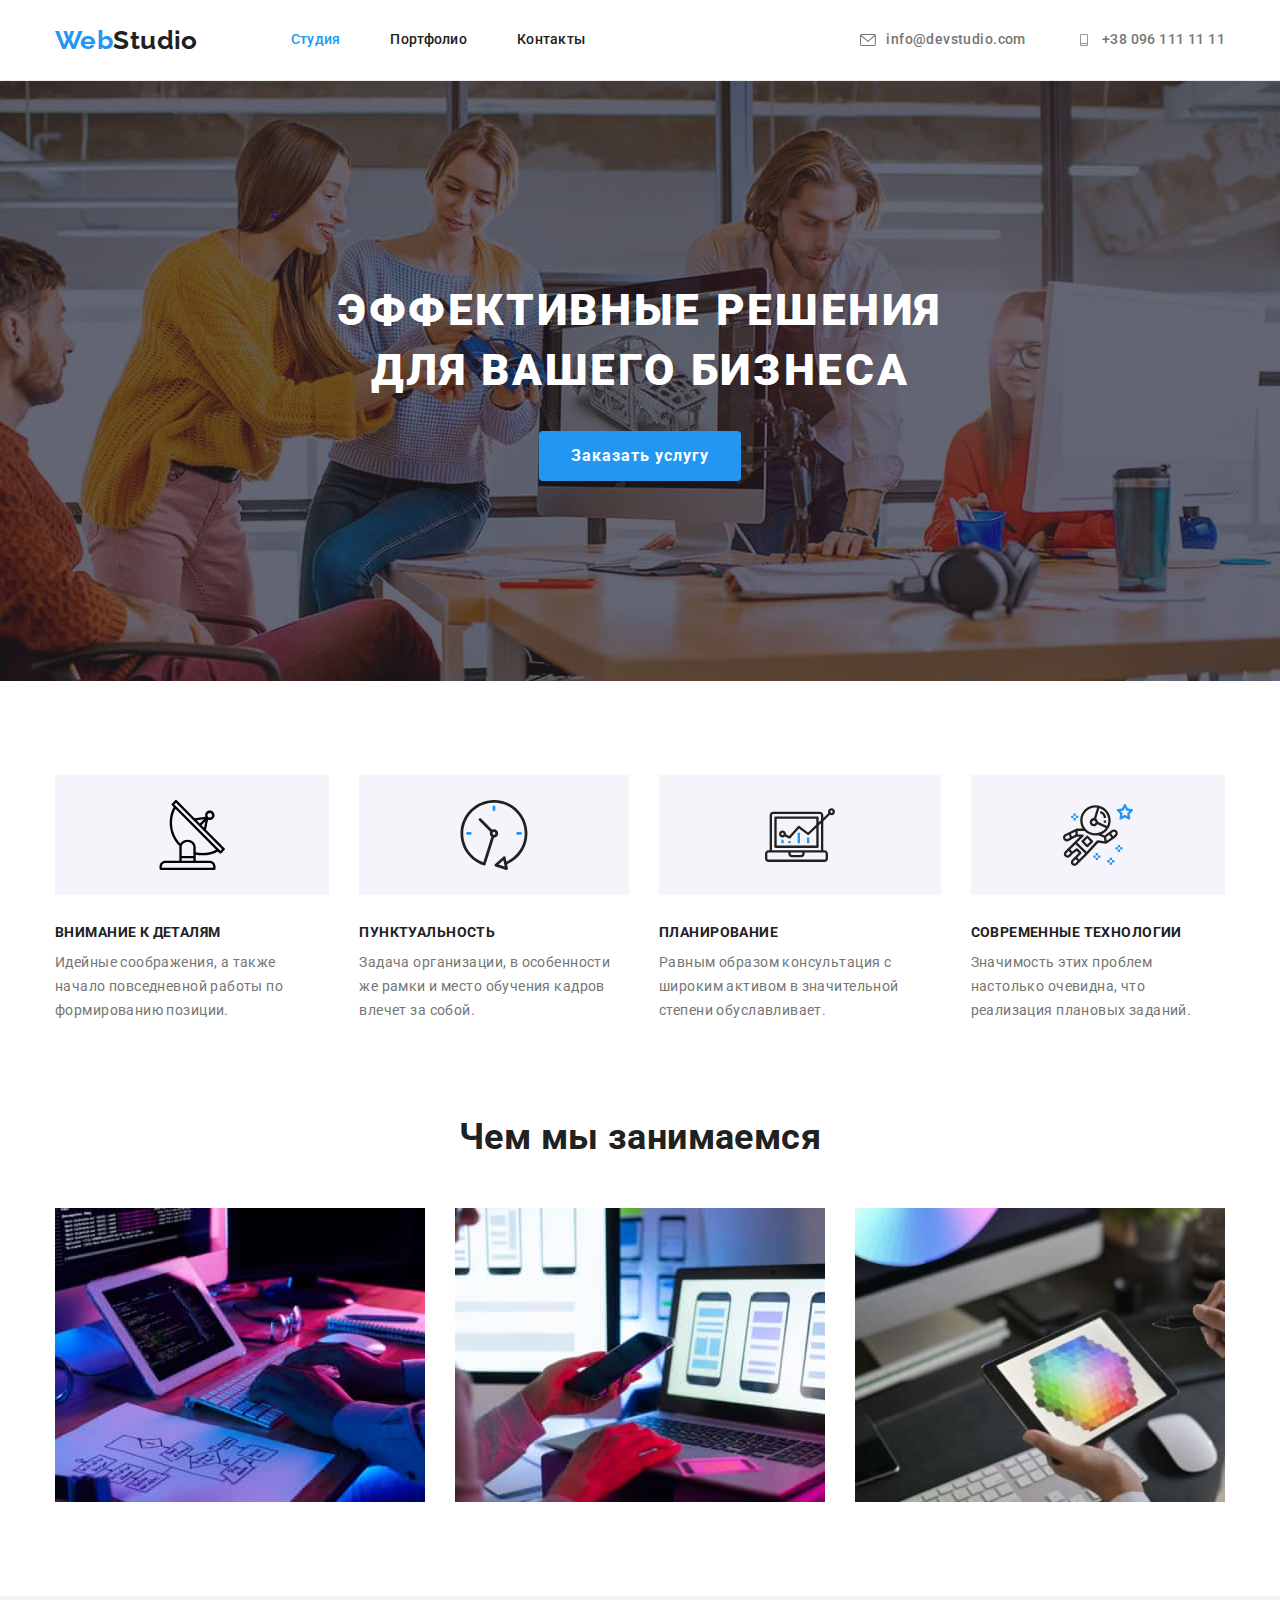
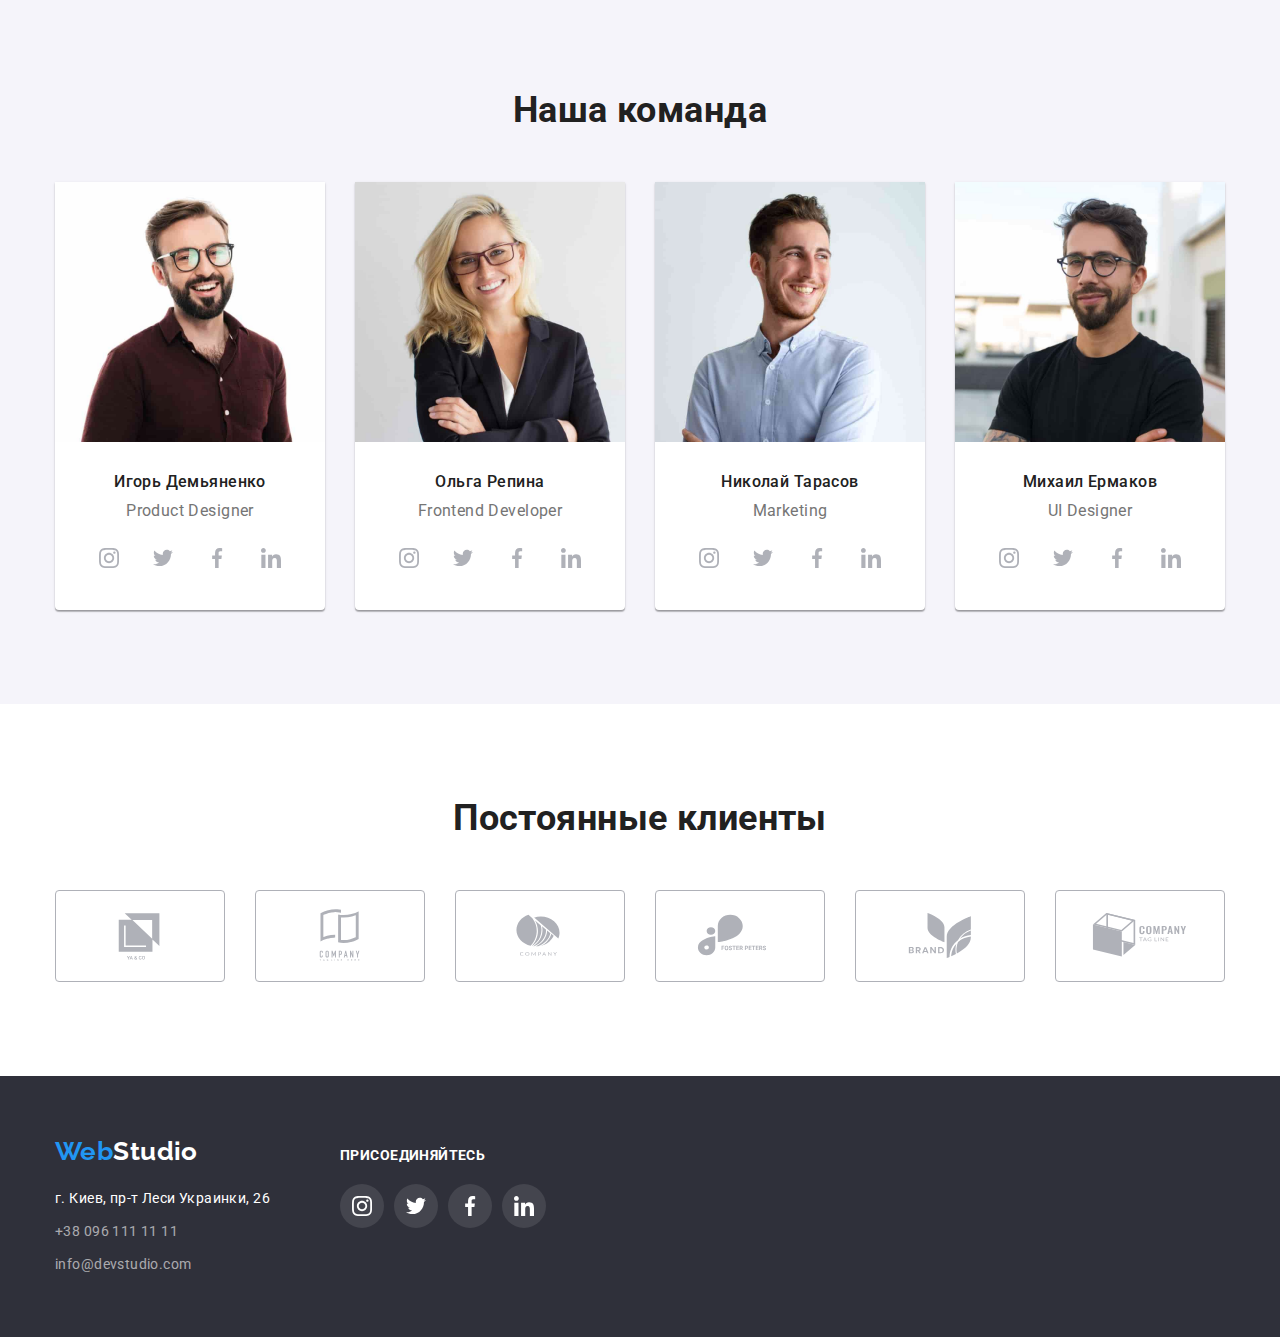
==== index.html @ 15de2b17 "added HM4" ====
<!DOCTYPE html>
<html lang="ru">

<head>
  <meta charset="UTF-8" />
  <meta http-equiv="X-UA-Compatible" content="IE=edge" />
  <meta name="viewport" content="width=device-width, initial-scale=1.0" />
  <title>Web Studio</title>
  <link rel="preconnect" href="https://fonts.googleapis.com" />
  <link rel="preconnect" href="https://fonts.gstatic.com" crossorigin />
  <link href="https://fonts.googleapis.com/css2?family=Raleway:wght@700&family=Roboto:wght@400;500;700;900&display=swap"
    rel="stylesheet" />
  <link rel="stylesheet"
    href="https://cdnjs.cloudflare.com/ajax/libs/modern-normalize/1.1.0/modern-normalize.min.css" />
  <link rel="stylesheet" href="./css/styles.css" />
</head>

<body>
  <!-- Navigation -->
  <header>
    <div class="container main-nav">
      <nav class="header-nav">
        <a href="./index.html" class="logo"> <span class="textweb">Web</span>Studio</a>
        <ul class="list">
          <li class="item"><a href="./index.html" class="nav-link current">Студия</a></li>
          <li class="item"><a href="./portfolio.html" class="nav-link">Портфолио</a></li>
          <li class="item"><a href="#" class="nav-link">Контакты</a></li>
        </ul>
      </nav>
      <ul class="list contacts">
        <li class="item">
          <a href="mailto:info@devstudio.com" class="contacts-header"><svg class="icon-contacts" width="16px"
              height="12px">
              <use href="./images/sprite.svg#icon-envelope"></use>
            </svg>info@devstudio.com</a>
        </li>
        <li class="item">
          <a href="tel:+380961111111" class="contacts-header"><svg class="icon-contacts" width="16px" height="12px">
              <use href="./images/sprite.svg#icon-telephone"></use>
            </svg>+38 096 111 11 11</a>
        </li>
      </ul>
    </div>
  </header>
  <main>
    <!-- Hero  -->
    <section class="hero">
      <h1 class="title">Эффективные решения для вашего бизнеса</h1>
      <button type="button">Заказать услугу</button>
    </section>

    <!--Features -->
    <section class="section features">
      <div class="container">
        <h2 class="s-title visually-hidden">Особенности</h2>
        <ul class="list">
          <li class="item icon-detail">
            <div class="pic">
              <svg class="pic-item" width="70px" height="70px">
                <use href="./images/sprite.svg#icon-details"></use>
              </svg>
            </div>
            <h3 class="title">Внимание к деталям</h3>
            <p>
              Идейные соображения, а также начало повседневной работы по формированию позиции.
            </p>
          </li>
          <li class="item icon-clock">
            <div class="pic">
              <svg class="pic-item" width="70px" height="70px">
                <use href="./images/sprite.svg#icon-clock"></use>
              </svg>
            </div>
            <h3 class="title">Пунктуальность</h3>
            <p>
              Задача организации, в особенности же рамки и место обучения кадров влечет за собой.
            </p>
          </li>
          <li class="item icon-plan">
            <div class="pic">
              <svg class="pic-item" width="70px" height="70px">
                <use href="./images/sprite.svg#icon-plan"></use>
              </svg>
            </div>
            <h3 class="title">Планирование</h3>
            <p>
              Равным образом консультация с широким активом в значительной степени обуславливает.
            </p>
          </li>
          <li class="item icon-techo">
            <div class="pic">
              <svg class="pic-item" width="70px" height="70px">
                <use href="./images/sprite.svg#icon-tehno"></use>
              </svg>
            </div>
            <h3 class="title">Современные технологии</h3>
            <p>Значимость этих проблем настолько очевидна, что реализация плановых заданий.</p>
          </li>
        </ul>
      </div>
    </section>

    <!-- What we Do -->
    <section class="section works">
      <div class="container">
        <h2 class="title">Чем мы занимаемся</h2>
        <ul class="list">
          <li class="item">
            <img src="./images/img.jpg" alt="розробка сайтів" width="370" />
          </li>
          <li class="item">
            <img src="./images/img2.jpg" alt="розробка мобільних додатків" width="370" />
          </li>
          <li class="item">
            <img src="./images/img3.jpg" alt="дизайн лого" width="370" />
          </li>
        </ul>
      </div>
    </section>

    <!-- Team -->
    <section class="section team">
      <div class="container">
        <h2 class="title">Наша команда</h2>
        <ul class="list">
          <li class="item">
            <img src="./images/igor.jpg" alt="Игорь Демьяненко" width="270" />
            <div class="card-desc">
              <h3 class="name">Игорь Демьяненко</h3>
              <p class="job">Product Designer</p>
              <ul class="list">
                <li class="item-social">
                  <a class="social-item-a" href="">
                    <svg class="icon-social-card">
                      <use href="./images/sprite.svg#icon-instagram"></use>
                    </svg></a>
                </li>
                <li class="item-social">
                  <a class="social-item-a" href="">
                    <svg class="icon-social-card" >
                      <use href="./images/sprite.svg#icon-twitter"></use>
                    </svg>
                  </a>
                </li>
                <li class="item-social">
                  <a class="social-item-a" href="">
                    <svg class="icon-social-card" >
                      <use href="./images/sprite.svg#icon-facebook"></use>
                    </svg>
                  </a>
                </li>
                <li class="item-social">
                  <a class="social-item-a" href="">
                    <svg class="icon-social-card" >
                      <use href="./images/sprite.svg#icon-linkedin"></use>
                    </svg>
                  </a>
                </li>
              </ul>
            </div>
          </li>
          <li class="item">
            <img src="./images/olga.jpg" alt="Ольга Репина" width="270" />
            <div class="card-desc">
              <h3 class="name">Ольга Репина</h3>
              <p class="job">Frontend Developer</p>
              <ul class="list">
                <li class="item-social">
                  <a class="social-item-a" href="">
                    <svg class="icon-social-card" >
                      <use href="./images/sprite.svg#icon-instagram"></use>
                    </svg> </a>
                </li>
                <li class="item-social">
                  <a class="social-item-a" href="">
                    <svg class="icon-social-card">
                      <use href="./images/sprite.svg#icon-twitter"></use>
                    </svg>
                  </a>
                </li>
                <li class="item-social">
                  <a class="social-item-a" href="">
                    <svg class="icon-social-card">
                      <use href="./images/sprite.svg#icon-facebook"></use>
                    </svg>
                  </a>
                </li>
                <li class="item-social">
                  <a class="social-item-a" href="">
                    <svg class="icon-social-card">
                      <use href="./images/sprite.svg#icon-linkedin"></use>
                    </svg>
                  </a>
                </li></ul></div></li>
          <li class="item"><img src="./images/niko.jpg" alt="Николай Тарасов" width="270" />
                        <div class="card-desc">
                          <h3 class="name">Николай Тарасов</h3>
                          <p class="job">Marketing</p>
                          <ul class="list">
                            <li class="item-social">
                              <a class="social-item-a" href="">
                                <svg class="icon-social-card">
                                  <use href="./images/sprite.svg#icon-instagram"></use>
                                </svg> </a>
                            </li>
                            <li class="item-social">
                              <a class="social-item-a" href="">
                                <svg class="icon-social-card" >
                                  <use href="./images/sprite.svg#icon-twitter"></use>
                                </svg>
                              </a>
                            </li>
                            <li class="item-social">
                              <a class="social-item-a" href="">
                                <svg class="icon-social-card" >
                                  <use href="./images/sprite.svg#icon-facebook"></use>
                                </svg>
                              </a>
                            </li>
                            <li class="item-social">
                              <a class="social-item-a" href="">
                                <svg class="icon-social-card">
                                  <use href="./images/sprite.svg#icon-linkedin"></use>
                                </svg>
                              </a>
                            </li>
                          </ul>
                        </div>
                </li>
                <li class="item">
                  <img src="./images/miho.jpg" alt="Михаил Ермаков" width="270" />
                  <div class="card-desc">
                    <h3 class="name">Михаил Ермаков</h3>
                    <p class="job">UI Designer</p>
                    <ul class="list">
                      <li class="item-social">
                        <a class="social-item-a" href="">
                          <svg class="icon-social-card">
                            <use href="./images/sprite.svg#icon-instagram"></use>
                          </svg> </a>
                      </li>
                      <li class="item-social">
                        <a class="social-item-a" href="">
                          <svg class="icon-social-card">
                            <use href="./images/sprite.svg#icon-twitter"></use>
                          </svg>
                        </a>
                      </li>
                      <li class="item-social">
                        <a class="social-item-a" href="">
                          <svg class="icon-social-card">
                            <use href="./images/sprite.svg#icon-facebook"></use>
                          </svg>
                        </a>
                      </li>
                      <li class="item-social">
                        <a class="social-item-a" href="">
                          <svg class="icon-social-card">
                            <use href="./images/sprite.svg#icon-linkedin"></use>
                          </svg>
                        </a>
                      </li>
                    </ul>
                  </div>
                </li>
              </ul>
            </div>
    </section>

    <!-- Our clients -->
    <section class="section clients">
      <div class="container">
        <h2 class="title">Постоянные клиенты</h2>
        <ul class="list">
          <li class="item">
            <a href="#" class="item-company"><svg class="logo-company" width="106px" height="60px">
                <use href="./images/sprite.svg#icon-yago"></use>
              </svg></a>
          </li>
          <li class="item">
            <a href="#" class="item-company"><svg class="logo-company" width="106px" height="60px">
                <use href="./images/sprite.svg#icon-company"></use>
              </svg></a>
          </li>
          <li class="item">
            <a href="#" class="item-company"><svg class="logo-company" width="106px" height="60px">
                <use href="./images/sprite.svg#icon-comp"></use>
              </svg></a>
          </li>
          <li class="item">
            <a href="#" class="item-company"><svg class="logo-company" width="106px" height="60px">
                <use href="./images/sprite.svg#icon-fosterpeters"></use>
              </svg></a>
          </li>
          <li class="item">
            <a href="#" class="item-company"><svg class="logo-company" width="106px" height="60px">
                <use href="./images/sprite.svg#icon-brand"></use>
              </svg></a>
          </li>
          <li class="item">
            <a href="#" class="item-company"><svg class="logo-company" width="106px" height="60px">
                <use href="./images/sprite.svg#icon-tegline"></use>
              </svg></a>
          </li>
        </ul>
      </div>
    </section>
  </main>
  <!-- футер -->
  <footer class="foot">
    <div class="container footer">
    <div class="foot-addres">
      <a href="./index.html" class="logo-foot"><span class="textweb">Web</span><span
          class="textstudio">Studio</span></a>
      <address>
        <ul class="list adressa">
          <li class="item">
            <a href="https://goo.gl/maps/2j7XMANTH2oE4sQw6" target="_blank" rel="noopener noreferrer"
              class="link adress">г. Киев, пр-т Леси Украинки, 26</a>
          </li>
          <li class="item">
            <a href="tel:+380961111111" class="link contact">+38 096 111 11 11</a>
          </li>
          <li class="item">
            <a href="mailto:info@devstudio.com" class="link contact">info@devstudio.com</a>
          </li>
        </ul>
      </address>
      </div>
      <div>
  <h3 class="title">присоединяйтесь</h3>
<ul class="list footer-social">
  <li class="item">
    <a href="" class="item-icon-a">
      <svg class="icon" width="20px" height="20px">
        <use href="./images/sprite.svg#icon-instagram"></use>
      </svg>
    </a>
  </li>
  <li class="item">
    <a href="" class="item-icon-a">
      <svg class="icon" width="20px" height="20px">
        <use href="./images/sprite.svg#icon-twitter"></use>
      </svg>
    </a>
  </li>
  <li class="item">
    <a href="" class="item-icon-a">
      <svg class="icon" width="20px" height="20px">
        <use href="./images/sprite.svg#icon-facebook"></use>
      </svg>
    </a>
  </li>
  <li class="item">
    <a href="" class="item-icon-a">
      <svg class="icon" width="20px" height="20px">
        <use href="./images/sprite.svg#icon-linkedin"></use>
      </svg>
    </a>
  </li>
</ul>
</div>
    </div>
  </footer>
</body>

</html>
---- css/styles.css ----
/* colors for project */
:root {
  --main-text-color: #212121;
  --secondary-text-color: #757575;
  --main-color-project: #ffffff;
  --secondary-color-project: #2196f3;
  --background-second-color: #2f303a;
  --section-background-color: #f5f4fa;
  --clients-color: #afb1b8;
}

h1,
h2,
h3,
h4,
p,
ul {
  padding: 0;
  margin: 0;
}

/* tag body */

body {
  background-color: var(--main-color-project);

  color: var(--main-text-color);
  font-family: Roboto, sans-serif;
  font-size: 14px;
  line-height: 1.71;
  letter-spacing: 0.03em;
}

.container {
  margin: 0 auto;
  /* outline: 2px solid tomato; */
  width: 1200px;
  padding-left: 15px;
  padding-right: 15px;
}

/* For document */

.list {
  list-style: none;
}

.section {
  padding: 94px 0;
}

.features .title,
.team .name {
  margin-bottom: 10px;
}

/* CSS Header */
/* webstudio */
header {
  border-bottom: 1px solid rgba(236, 236, 236, 1);
}

.main-nav {
  display: flex;
  align-items: center;
}
.logo {
  display: block;
  color: var(--main-text-color);
  text-decoration: none;
  font-family: 'Raleway', sans-serif;
  font-weight: 700;
  font-size: 26px;
  line-height: 1.19;
}
.textweb {
  color: var(--secondary-color-project);
}

/* Navigation header */
.header-nav {
  display: flex;
  align-items: center;
}

.logo {
  margin-right: 93px;
}

.header-nav .list {
  font-weight: 500;
  line-height: 1.14;
  letter-spacing: 0.02em;

  display: flex;
}
.header-nav .item + .item {
  margin-left: 50px;
}

.nav-link {
  color: var(--main-text-color);

  text-decoration: none;

  display: block;
  padding: 32px 0px;
}

.nav-link:hover,
.nav-link:focus {
  color: var(--secondary-color-project);
}

.list .nav-link.current {
  color: var(--secondary-color-project);
}

.contacts {
  margin-left: auto;
  display: flex;
}

.contacts .item + .item {
  margin-left: 50px;
}

.contacts-header {
  display: flex;
  justify-content: center;
  align-items: center;
  fill: var(--secondary-text-color);
  color: var(--secondary-text-color);
  text-decoration: none;
  font-weight: 500;
}
.contacts-header:focus,
.contacts-header:hover {
  color: var(--secondary-color-project);
}

.icon-contacts {
  fill: currentColor;
  margin-right: 10px;
}

.icon-contacts:focus,
.icon-contacts:hover {
  fill: var(--secondary-color-project);
}

/* CSS main HTML */

/* Hero */
.hero {
  padding: 200px 0;
  background-color: var(--background-second-color);
  text-align: center;
  background-image: linear-gradient(to right, rgba(47, 48, 58, 0.4), rgba(47, 48, 58, 0.4)),
    url(../images/backgroundhero.jpg);
  background-repeat: no-repeat;
  background-size: cover;
  max-width: 1600px;
  height: 600px;
  background-position: center;
  margin: auto;
}

.hero .title {
  color: var(--main-color-project);
  font-weight: 900;
  font-size: 44px;
  line-height: 1.36;
  margin: 0 auto;
  letter-spacing: 0.06em;
  text-transform: uppercase;
  width: 696px;
}

.hero button {
  display: inline-block;
  color: var(--main-color-project);
  background-color: var(--secondary-color-project);
  cursor: pointer;
  font-family: Roboto, sans-serif;
  font-size: 16px;
  font-weight: 700;
  line-height: 1.88;
  letter-spacing: 0.06em;
  vertical-align: middle;
  border-radius: 4px;
  border-color: transparent;
  padding: 10px 32px;
  min-width: 200px;
  border: 0px;
  margin-top: 30px;
}

.hero button:hover,
.hero button:focus {
  color: var(--main-color-project);
  background-color: #188ce8;
  box-shadow: 0px 4px 4px rgba(0, 0, 0, 0.15);
}

/* features */

.visually-hidden {
  position: absolute;
  width: 1px;
  height: 1px;
  margin: -1px;
  border: 0;
  padding: 0;

  white-space: nowrap;
  clip-path: inset(100%);
  clip: rect(0 0 0 0);
  overflow: hidden;
}

.features .list {
  display: flex;
  line-height: 1.71;
  color: var(--secondary-text-color);
}

.features .item + .item {
  margin-left: 30px;
}

.features .title {
  font-weight: 700;
  font-size: 14px;
  text-transform: uppercase;
  line-height: 1.14;
  color: var(--main-text-color);
}

.pic { 
  height: 120px;
  display: flex;
  justify-content: center;
  align-items: center;
  background-color: var(--section-background-color);
  margin-bottom: 30px;
}

/* what we do  */

.works {
  padding-top: 0;
}

.works .list {
  display: flex;
}

.works .item + .item {
  margin-left: 30px;
}

.works .title,
.team .title,
.clients .title {
  margin-bottom: 50px;
  font-weight: 700;
  font-size: 36px;
  line-height: 1.16;
  text-align: center;
}

/* Team  */

.team {
  background-color: var(--section-background-color);
}

.team .item {
  box-shadow: 0px 1px 3px rgba(0, 0, 0, 0.12), 0px 1px 1px rgba(0, 0, 0, 0.14),
    0px 2px 1px rgba(0, 0, 0, 0.2);
  border-radius: 0px 0px 4px 4px;
  background-color: var(--main-color-project);
}
.card-desc {
  padding: 30px 0;
  text-align: center;
}

.team .list {
  display: flex;
  justify-content: center;
}

.team .item + .item {
  margin-left: 30px;
}

.team .name {
  font-weight: 500;
  font-size: 16px;
  line-height: 1.19;
}
.team .job {
  margin-bottom: 16px;
  font-size: 16px;
  line-height: 1.19;
  color: var(--secondary-text-color);
}

.list .item-social + .item-social {
  margin-left: 10px;
}

.item-social {
}
.social-item-a {
  padding: 0;
  justify-content: center;
  align-items: center;
  display: flex;
  width: 44px;
  height: 44px;
  background-color: var(--main-color-project);
  color: var(--clients-color);
  border-radius: 50%;
}

.social-item-a:focus,
.social-item-a:hover {
  background-color: var(--secondary-color-project);
  color: var(--main-color-project);
}

.icon-social-card {
  width: 20px;
  height: 20px;
  fill: currentColor;
}

.icon-social-card:focus,
.icon-social-card:hover {
  fill: var(--main-color-project);
}

/* our clients */

.clients .list {
  display: flex;
  justify-content: center;
}

.clients .item + .item {
  margin-left: 30px;
}

.item-company {
  justify-content: center;
  align-items: center;
  width: 170px;
  height: 92px;
  display: flex;
  cursor: pointer;
  color: var(--clients-color);
  border: 1px solid var(--clients-color);
  border-radius: 4px;
}

.logo-company {
  fill: currentColor;
}

.item-company:focus,
.item-company:hover {
  border-color: var(--secondary-color-project);
  color: var(--secondary-color-project);
}

.logo-company:focus,
.logo-company:hover {
  fill: var(--secondary-color-project);
}

/* CSS footer */

.footer {
  display: flex;
  align-items: baseline;
}

.foot-addres {
  margin-right: 70px;
}

.logo-foot {
  display: block;
  margin-bottom: 20px;
  color: var(--main-text-color);
  text-decoration: none;
  font-family: 'Raleway', sans-serif;
  font-weight: 700;
  font-size: 26px;
  line-height: 1.19;
}

.foot {
  padding: 60px 0;
  background-color: var(--background-second-color);
}

.foot address {
  font-style: normal;
}
.textstudio {
  color: var(--main-color-project);
}
.foot .link {
  font-size: 14px;
  line-height: 1.71;
  letter-spacing: 0.03em;
  color: rgba(255, 255, 255, 0.6);
  text-decoration: none;
}

.foot .contact:hover,
.foot .contact:focus {
  color: var(--secondary-color-project);
}

.foot .adress {
  color: var(--main-color-project);
  display: inline-block;
  text-align: center;
}

.list.adressa .item + .item {
  margin-top: 9px;
}

.foot .title {
  margin-bottom: 20px;
  font-weight: 700;
  font-size: 14px;
  text-transform: uppercase;
  line-height: 1.14;
  color: var(--main-color-project);
}

.footer-social .item + .item {
  margin-left: 10px;
}

.item-icon-a {
  padding: 0;
  justify-content: center;
  align-items: center;
  display: flex;
  width: 44px;
  height: 44px;
  background-color: rgba(255, 255, 255, 0.1);
  color: var(--main-color-project);
  border-radius: 50%;
}

.foot .icon {
  fill: currentColor;
}

.footer-social {
  display: inline-flex;
}

.socials {
  padding: 0;
  margin: auto;
  display: flex;
  justify-content: center;
  align-items: center;
}

.footer-social .item-icon {
  width: 44px;
  height: 44px;
}

.item-icon-a:focus,
.item-icon-a:hover {
  background-color: var(--secondary-color-project);
  color: var(--main-color-project);
}

/* CSS main Portfolio */

.list-button {
  display: flex;
  list-style: none;
  justify-content: center;
  margin-bottom: 50px;
}
.list-button .item + .item {
  margin-left: 8px;
}
.list-button button {
  border: 0px;
  font-family: Roboto, sans-serif;
  font-size: 16px;
  font-weight: 500;
  line-height: 1.62;
  letter-spacing: 0.03em;
  cursor: pointer;
  color: var(--main-text-color);
  background-color: #f5f4fa;
  padding: 6px 22px;
  border-radius: 4px;
}

.list-button button:hover,
.list-button button:focus {
  color: var(--main-color-project);
  background-color: var(--secondary-color-project);
  box-shadow: 0px 3px 1px rgba(0, 0, 0, 0.1), 0px 1px 2px rgba(0, 0, 0, 0.08),
    0px 2px 2px rgba(0, 0, 0, 0.12);
}

.list-projects {
  display: flex;
  flex-wrap: wrap;
  font-size: 16px;
  line-height: 1.88;
  color: var(--secondary-text-color);
  list-style: none;
}

.list-projects .item {
  display: block;
  width: 370px;
  margin-right: 30px;
  margin-bottom: 30px;
}

.link-portfolio {
  display: block;
  text-decoration: none;
  color: inherit;
}
.link-portfolio:focus , .link-portfolio:hover { 
  box-shadow: 0px 1px 1px rgba(0, 0, 0, 0.12), 0px 4px 4px rgba(0, 0, 0, 0.06),
    1px 4px 6px rgba(0, 0, 0, 0.16);
}

.list-projects .item:nth-child(3n) {
  margin-right: 0;
}

.list-projects .item:nth-last-child(-n + 3) {
  margin-bottom: 0;
}

.list-projects .title {
  font-weight: 700;
  font-size: 18px;
  line-height: 2;
  letter-spacing: 0.06em;
  color: var(--main-text-color);
}

img {
  display: block;
}
.desc {
  /* width: 370px; */
  padding-top: 20px;
  padding-left: 24px;
  padding-bottom: 20px;
  border: 1px solid rgba(238, 238, 238, 1);
  border-top: 0px;
}
.desc p {
  margin-top: 4px;
}
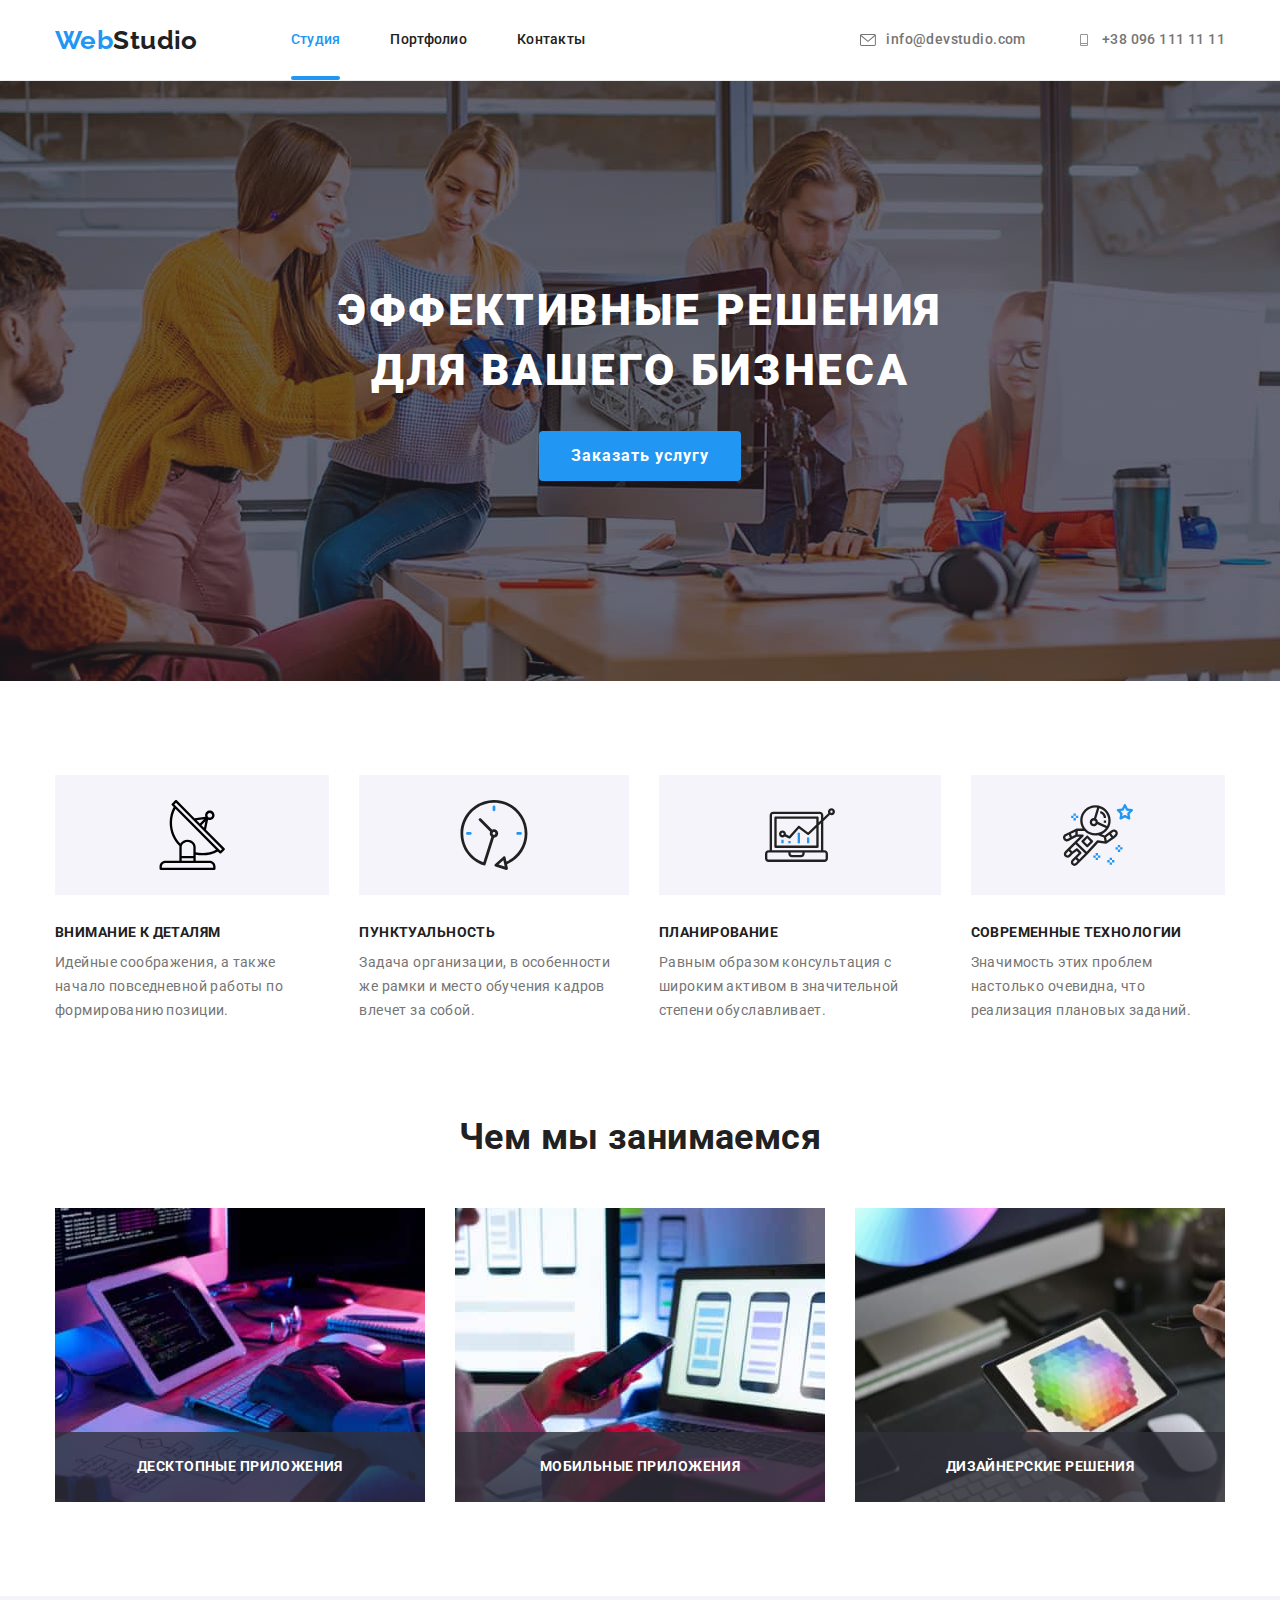
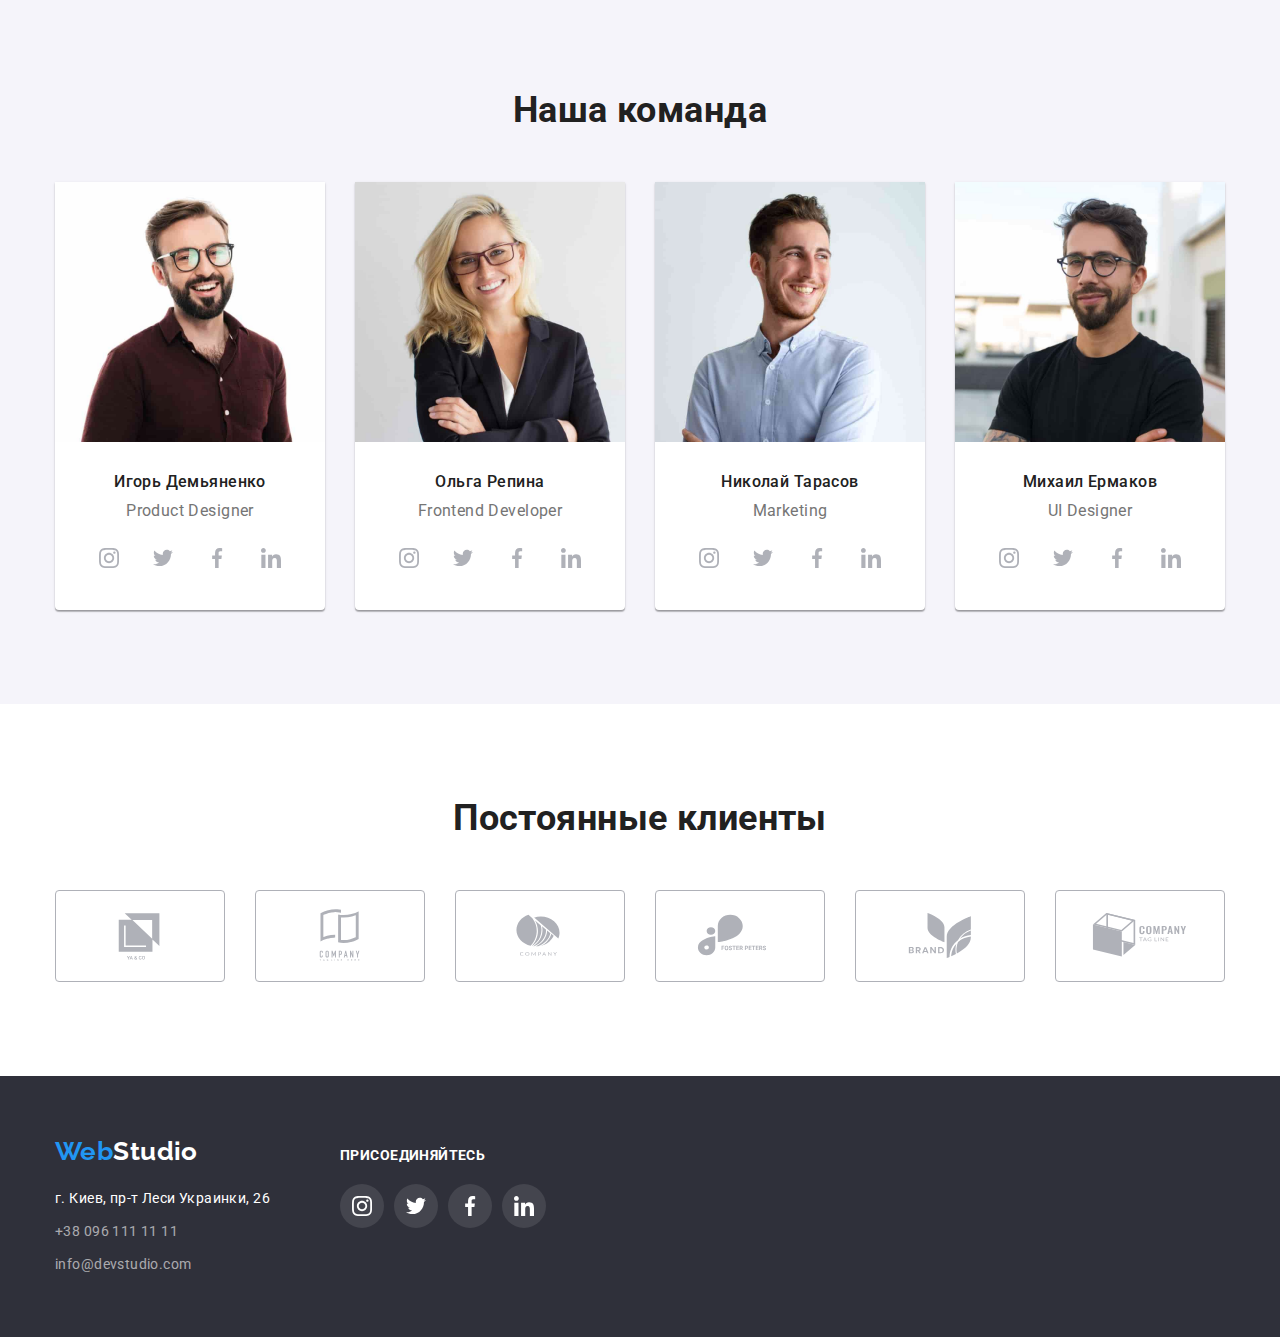
==== commit b83df0bd: "added desc for foto" ====
--- a/index.html
+++ b/index.html
@@ -46,7 +46,7 @@
     <!-- Hero  -->
     <section class="hero">
       <h1 class="title">Эффективные решения для вашего бизнеса</h1>
-      <button type="button">Заказать услугу</button>
+      <button type="button" data-modal-open >Заказать услугу</button>
     </section>
 
     <!--Features -->
@@ -106,13 +106,22 @@
         <h2 class="title">Чем мы занимаемся</h2>
         <ul class="list">
           <li class="item">
-            <img src="./images/img.jpg" alt="розробка сайтів" width="370" />
-          </li>
-          <li class="item">
-            <img src="./images/img2.jpg" alt="розробка мобільних додатків" width="370" />
-          </li>
-          <li class="item">
-            <img src="./images/img3.jpg" alt="дизайн лого" width="370" />
+            <div class="item-desc">
+              <img src="./images/img.jpg" alt="розробка сайтів" width="370" />
+             <p class="work-desc">Десктопные приложения</p>
+            </div>
+          </li>
+          <li class="item">
+            <div class="item-desc">
+              <img src="./images/img2.jpg" alt="розробка мобільних додатків" width="370" />
+              <p class="work-desc">Мобильные приложения</p>
+            </div>
+          </li>
+          <li class="item">
+            <div class="item-desc">
+              <img src="./images/img3.jpg" alt="дизайн лого" width="370" />
+            <p  class="work-desc">Дизайнерские решения</p>
+            </div>
           </li>
         </ul>
       </div>
@@ -362,6 +371,22 @@
 </div>
     </div>
   </footer>
+
+<div class="backdrop is-hidden" data-modal>
+  <div class="modal">
+    <p>Lorem ipsum dolor sit amet.</p>
+    <button class="backdrop-close" data-modal-close>
+      <svg class="icon" width="30px" heigth="30px">
+        <use href="./images/sprite.svg#icon-closebackdrop">
+        </use>
+      </svg>
+    </button>
+  </div>
+
+</div>
+
+<script src="./js/modal.js"></script>
+
 </body>
 
 </html>--- a/css/styles.css
+++ b/css/styles.css
@@ -7,6 +7,8 @@
   --background-second-color: #2f303a;
   --section-background-color: #f5f4fa;
   --clients-color: #afb1b8;
+  --portfolio-cards-hover:rgba(33, 150, 243, 0.9);
+  --backdrop-color:rgba(0, 0, 0, 0.2);
 }
 
 h1,
@@ -21,6 +23,52 @@
 
 /* tag body */
 
+/* backdrop */
+.backdrop {
+  position: fixed;
+  top: 0;
+  left: 0;
+  width: 100%;
+  height: 100%;
+  background-color: var(--backdrop-color);
+}
+.backdrop.is-hidden {opacity: 0;
+pointer-events: none;}
+
+.backdrop-close {
+  position: absolute;
+  top: 8px;
+  right: 8px;
+  width: 30px;
+  height: 30px;
+  padding: 0;
+  justify-content: center;
+  align-items: center;
+  display: flex;
+  background-color: rgba(255, 255, 255, 0.1);
+  color: var(--main-color-project);
+  border-radius: 50%;
+  border:  1px solid rgba(0, 0, 0, 0.1);
+}
+
+.backdrop-close .icon {
+  width: 18px;
+  height: 18px;
+}
+
+.modal { 
+min-width: 528px ;
+min-height: 581px ;
+  background-color: var(--main-color-project);
+  position: absolute;
+  top: 50%;
+  left: 50%;
+  transform: translate(-50%,-50%);
+}
+
+
+
+
 body {
   background-color: var(--main-color-project);
 
@@ -94,6 +142,10 @@
 
   display: flex;
 }
+
+.header-nav .item {
+  position: relative;
+}
 .header-nav .item + .item {
   margin-left: 50px;
 }
@@ -112,8 +164,18 @@
   color: var(--secondary-color-project);
 }
 
-.list .nav-link.current {
+.current {
   color: var(--secondary-color-project);
+}
+
+.current::after {
+  content: '';
+  position: absolute;
+  bottom: 0;
+  left: 0;
+  width: 100%;
+  border: 2px solid var(--secondary-color-project);
+  border-radius: 2px;
 }
 
 .contacts {
@@ -270,6 +332,33 @@
   text-align: center;
 }
 
+
+.item-desc {
+  display: flex;
+  justify-content: center;
+  align-items: center;
+  position: relative;
+}
+
+.work-desc {
+  display: flex;
+  justify-content: center;
+  align-items: center;
+  height: 70px;
+  width: 100%;
+  display: flex;
+  bottom: 0;
+  position: absolute;
+ font-weight: 700;
+ font-size: 14px;
+ line-height: 1.14;
+ text-transform: uppercase;
+ color: var(--main-color-project);
+ background-color: rgba(47, 48, 58, 0.8);;
+}
+
+
+
 /* Team  */
 
 .team {
@@ -543,6 +632,48 @@
   text-decoration: none;
   color: inherit;
 }
+
+.thumb-card{
+  display: flex;
+  justify-content: center;
+  align-items: center;
+  position: relative;
+}
+
+.thumb-card::before{
+  position: absolute;
+  content: '';
+  display: inline-block;
+  width: 100%;
+  height: 100%;
+  background-color: var(--portfolio-cards-hover) ;
+  opacity: 0;
+}
+
+.thumb-card:hover::before {
+  opacity: 1
+  ;
+}
+.product-desc { 
+  padding: 63px 24px;
+  width: 100%;
+  height: 100%;
+  position: absolute;
+  /* top: 50%;
+  left: 50%;
+  transform: translate(-50%,-50%); */
+  color: var(--main-color-project);
+  font-size: 18px;
+  line-height: 1.56;
+  letter-spacing: 0.03em;
+  opacity: 0;
+}
+
+.product-desc:hover {
+  opacity: 1;
+}
+
+
 .link-portfolio:focus , .link-portfolio:hover { 
   box-shadow: 0px 1px 1px rgba(0, 0, 0, 0.12), 0px 4px 4px rgba(0, 0, 0, 0.06),
     1px 4px 6px rgba(0, 0, 0, 0.16);
@@ -577,4 +708,4 @@
 }
 .desc p {
   margin-top: 4px;
-}
+}